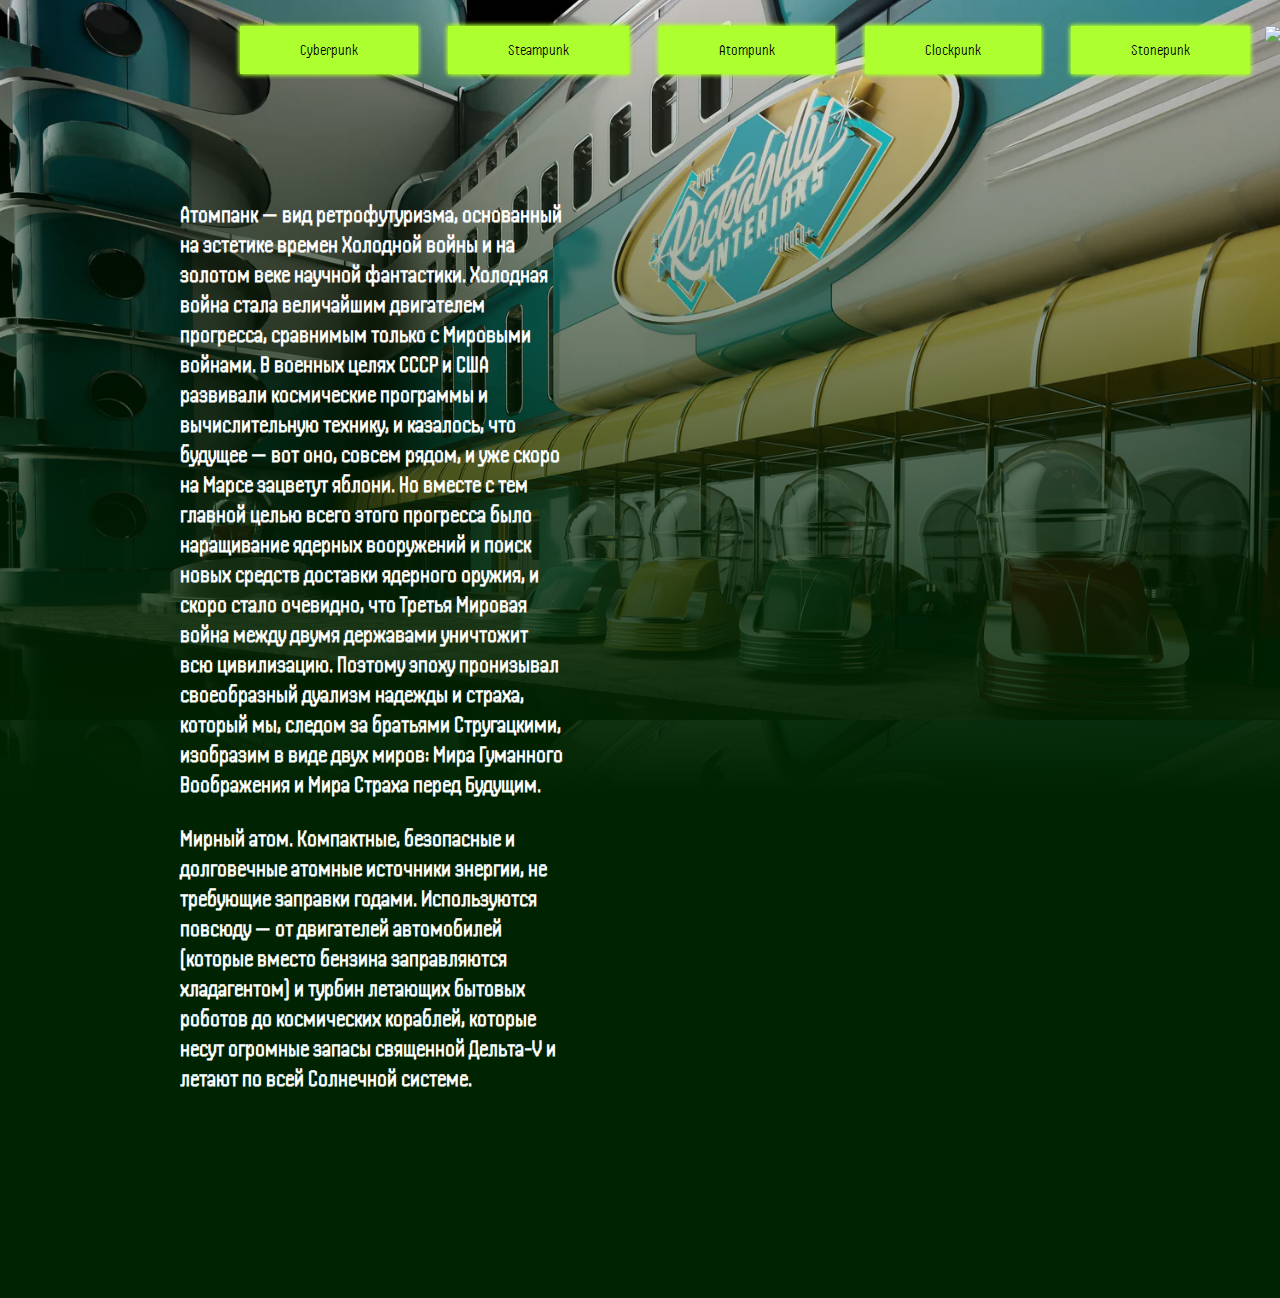
==== Atompunk.html @ afce6509 "V0.3" ====
<!DOCTYPE html>
<html lang="en">
<head>
    <meta charset="UTF-8">
    <meta name="viewport" content="width=device-width, initial-scale=1.0">
    <title>Settings-Atompunk</title>
    <link rel="stylesheet" href="/Projecto_Uno/stylesAt.css">
</head>
<body>
    <div class="wrap">
    <body bgcolor="000000">
        <header>
            <nav>
                <div class="Header-cont">  
                    <ul>                       
                        <li class="li"><a href="index.html">Cyberpunk</a></li>
                        <li class="li"><a href="Steampunk.html">Steampunk</a></li>
                        <li class="li"><a href="Atompunk.html">Atompunk</a></li>
                        <li class="li"><a href="Clockpunk.html">Clockpunk</a></li>
                        <li class="li"><a href="Stonepunk.html">Stonepunk</a></li>
                        <img src="Images/White_logo.png" alt="#" height="140" width="140"> 
                    </ul>
                </div>
            </nav>
        </header>
        <div class="main"> 
            <div class="cybertext">
                <h2> Атомпанк — вид ретрофутуризма, основанный на эстетике времен Холодной войны и на 
                    золотом веке научной фантастики. Холодная война стала величайшим двигателем прогресса, 
                    сравнимым только с Мировыми войнами. В военных целях СССР и США развивали космические 
                    программы и вычислительную технику, и казалось, что будущее — вот оно, совсем рядом, 
                    и уже скоро на Марсе зацветут яблони. Но вместе с тем главной целью всего этого прогресса 
                    было наращивание ядерных вооружений и поиск новых средств доставки ядерного оружия, и скоро 
                    стало очевидно, что Третья Мировая война между двумя державами уничтожит всю цивилизацию. 
                    Поэтому эпоху пронизывал своеобразный дуализм надежды и страха, который мы, следом за братьями 
                    Стругацкими, изобразим в виде двух миров: Мира Гуманного Воображения и Мира Страха перед Будущим. 
                    <p>Мирный атом. Компактные, безопасные и долговечные атомные источники энергии, не требующие заправки годами. 
                        Используются повсюду — от двигателей автомобилей (которые вместо бензина заправляются хладагентом) и турбин 
                        летающих бытовых роботов до космических кораблей, которые несут огромные запасы священной Дельта-V и летают по всей Солнечной системе.
                    </p>
                </h2>
            </div>
        </div>
    </div>
</body>
</html>
---- Projecto_Uno/stylesAt.css ----
@import url('https://fonts.googleapis.com/css2?family=Advent+Pro:ital,wght@0,100..900;1,100..900&family=Handjet:wght@100..900&display=swap');

body {
    padding: 0;
    margin: 0;
}

body {
    font-family: "Handjet", sans-serif;
    font-weight: 400;
    color: #fff;
}

a {
    text-decoration: none;
}

header nav ul {
    list-style: none;
    display: flex;
    justify-content: space-between;
}

header {
    padding: 10px 20px;
    width: 84%;
    float: right;
}

.li {
    padding: 15px;
}

header nav ul a {
    color: #000;
}

body {
    background-image: url("/Projecto_Uno/Images/AtompunkBG.png");
    background-size: 100%;
}

.wrap {
    background: linear-gradient(0deg, rgba(0,36,1,1) 39%, rgba(0,212,255,0) 100%);
}

.cybertext {
    width: 30%;
    padding: 180px;
    line-height: 30px;
}

header nav ul li {
    padding: 30px 40px;
}

header nav ul li a {
    padding: 15px 60px;
    background-color: greenyellow;
    box-shadow: 0 0 5px greenyellow, 0 0 5px greenyellow;
}

header nav li:not(.active):not(.btn) a:hover {
    transition: all 300ms ease;
    box-shadow: 0 0 5px greenyellow, 0 0 20px greenyellow, 0 0 50px greenyellow, 0 0 100px greenyellow, 0 0 200px greenyellow;
}
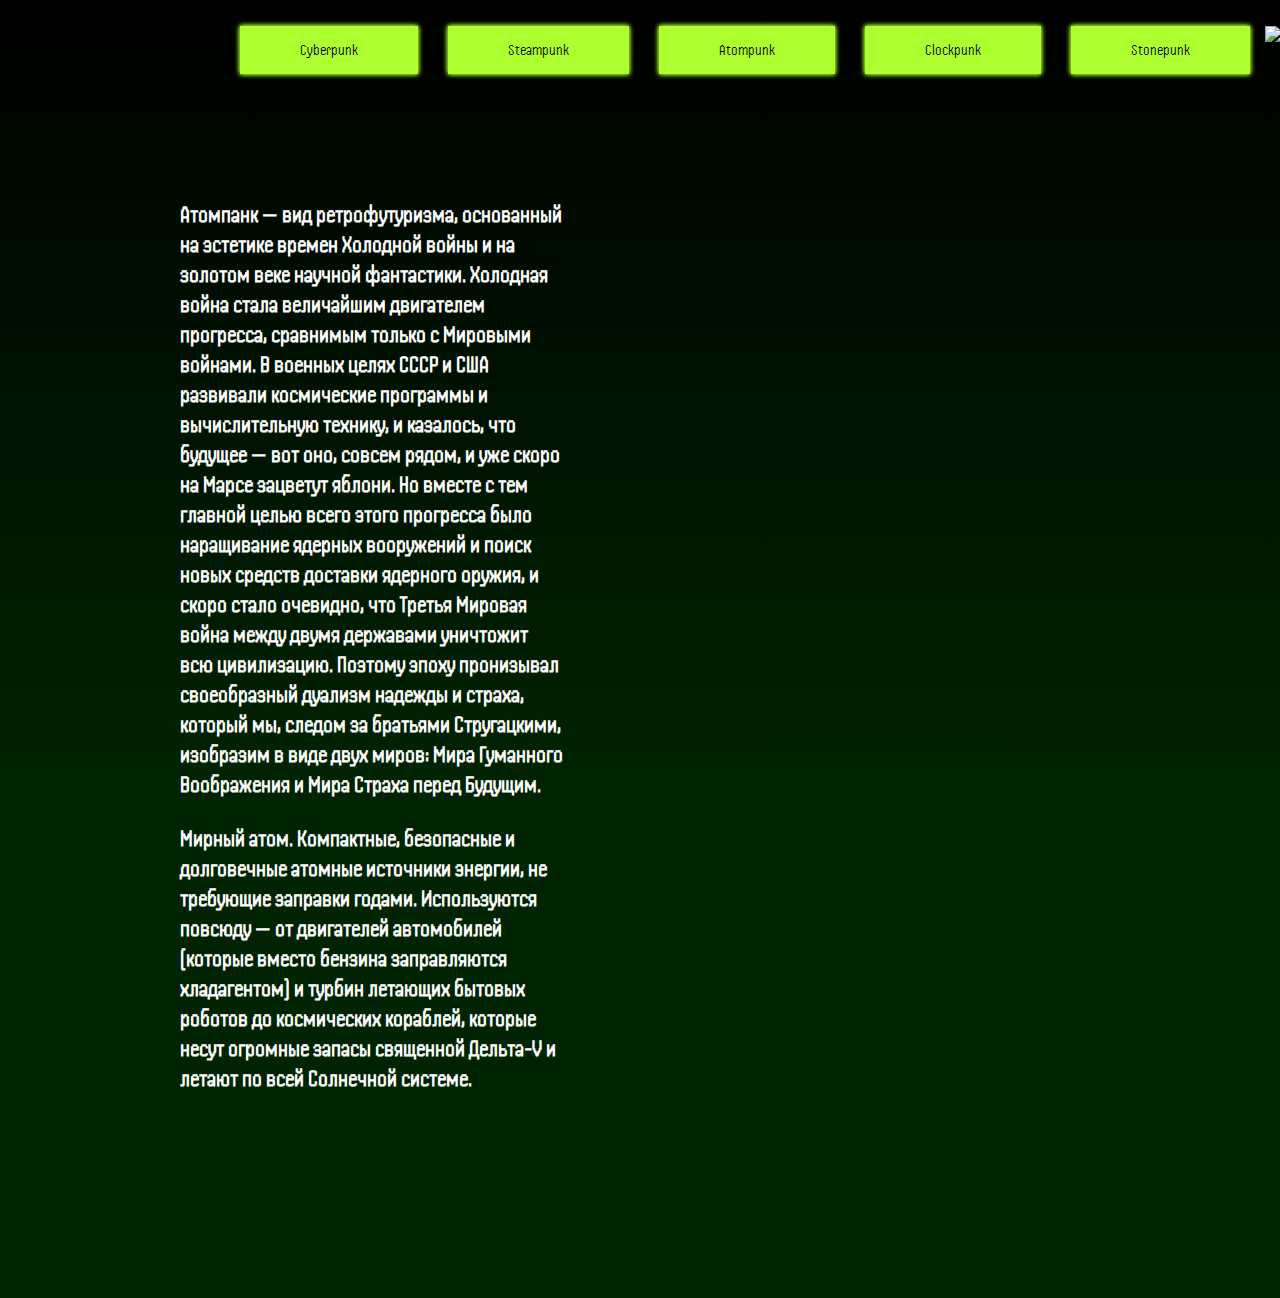
==== commit 2f98ed3a: "V0.31" ====
--- a/Atompunk.html
+++ b/Atompunk.html
@@ -4,7 +4,7 @@
     <meta charset="UTF-8">
     <meta name="viewport" content="width=device-width, initial-scale=1.0">
     <title>Settings-Atompunk</title>
-    <link rel="stylesheet" href="/Projecto_Uno/stylesAt.css">
+    <link rel="stylesheet" href="stylesAt.css">
 </head>
 <body>
     <div class="wrap">
--- a/stylesAt.css
+++ b/stylesAt.css
@@ -0,0 +1,66 @@
+@import url('https://fonts.googleapis.com/css2?family=Advent+Pro:ital,wght@0,100..900;1,100..900&family=Handjet:wght@100..900&display=swap');
+
+body {
+    padding: 0;
+    margin: 0;
+}
+
+body {
+    font-family: "Handjet", sans-serif;
+    font-weight: 400;
+    color: #fff;
+}
+
+a {
+    text-decoration: none;
+}
+
+header nav ul {
+    list-style: none;
+    display: flex;
+    justify-content: space-between;
+}
+
+header {
+    padding: 10px 20px;
+    width: 84%;
+    float: right;
+}
+
+.li {
+    padding: 15px;
+}
+
+header nav ul a {
+    color: #000;
+}
+
+body {
+    background-image: url("Images/AtompunkBG.png");
+    background-size: 100%;
+}
+
+.wrap {
+    background: linear-gradient(0deg, rgba(0,36,1,1) 39%, rgba(0,212,255,0) 100%);
+}
+
+.cybertext {
+    width: 30%;
+    padding: 180px;
+    line-height: 30px;
+}
+
+header nav ul li {
+    padding: 30px 40px;
+}
+
+header nav ul li a {
+    padding: 15px 60px;
+    background-color: greenyellow;
+    box-shadow: 0 0 5px greenyellow, 0 0 5px greenyellow;
+}
+
+header nav li:not(.active):not(.btn) a:hover {
+    transition: all 300ms ease;
+    box-shadow: 0 0 5px greenyellow, 0 0 20px greenyellow, 0 0 50px greenyellow, 0 0 100px greenyellow, 0 0 200px greenyellow;
+}